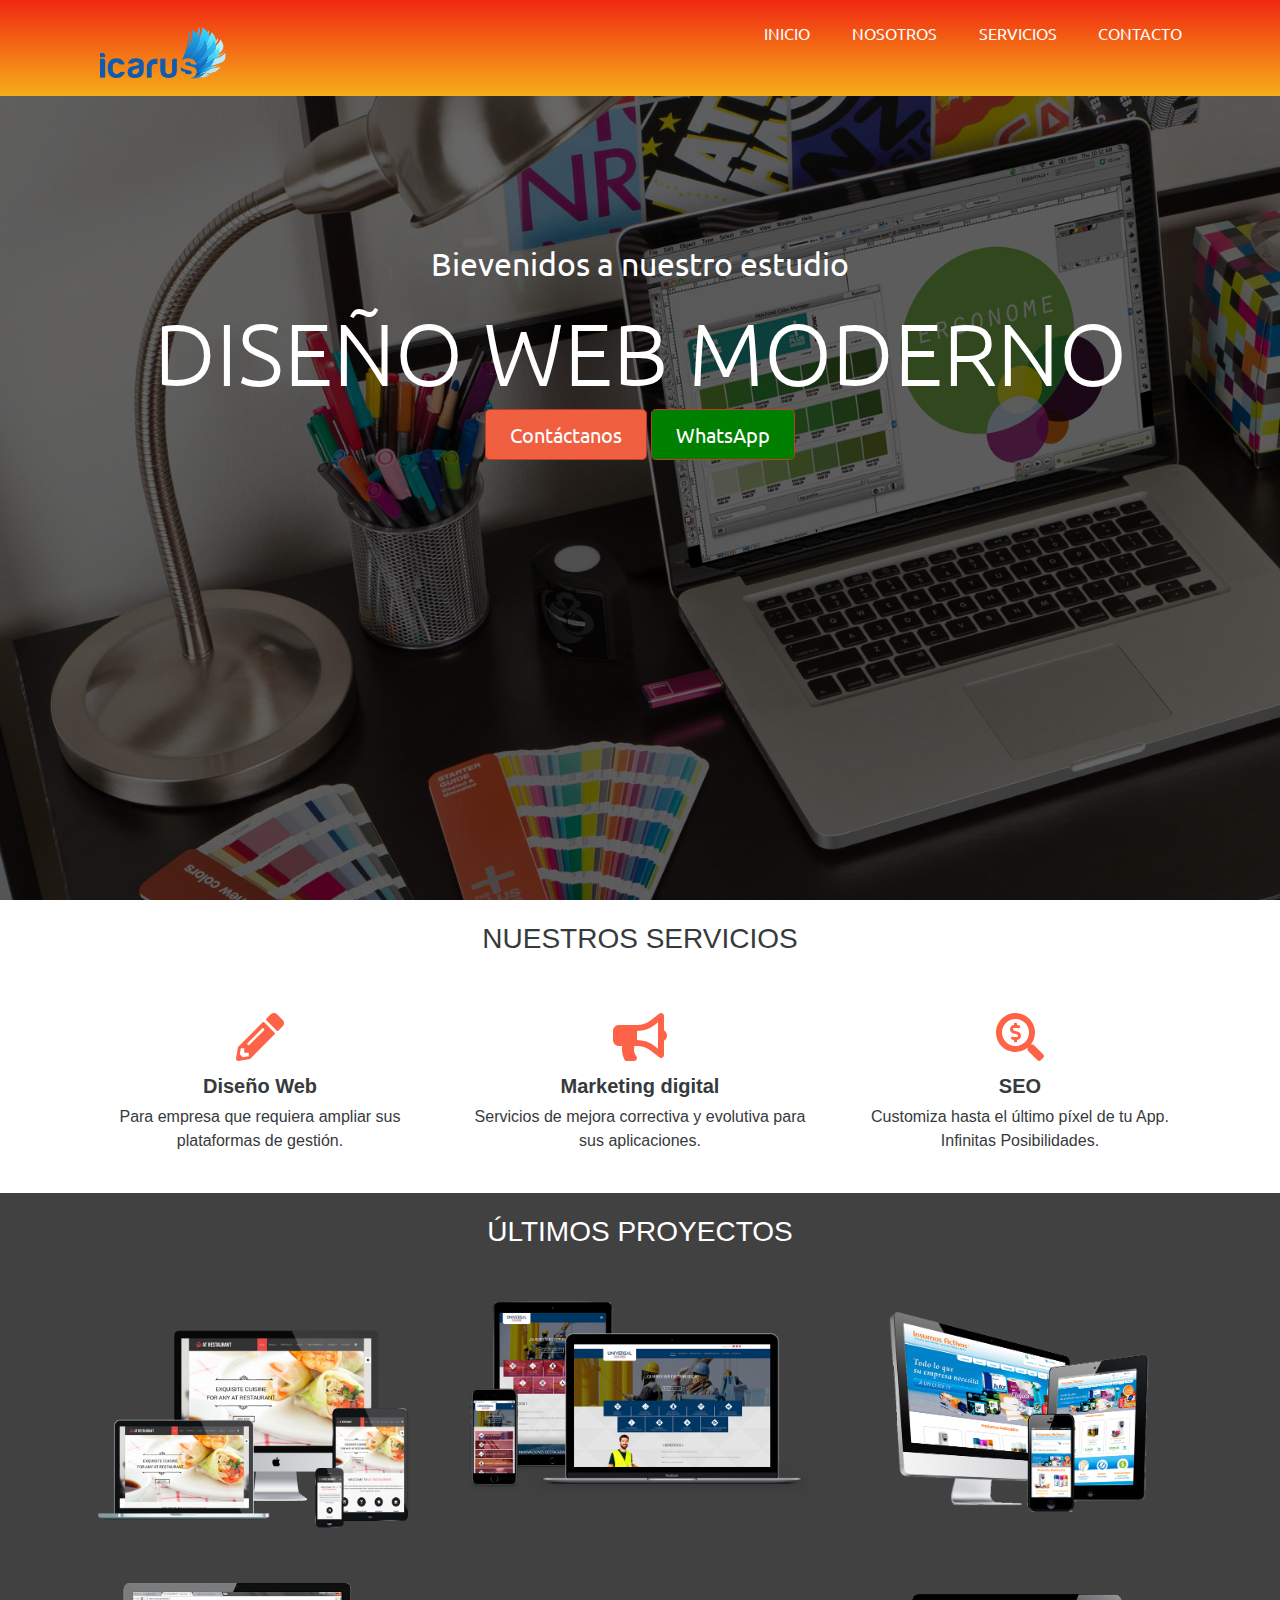
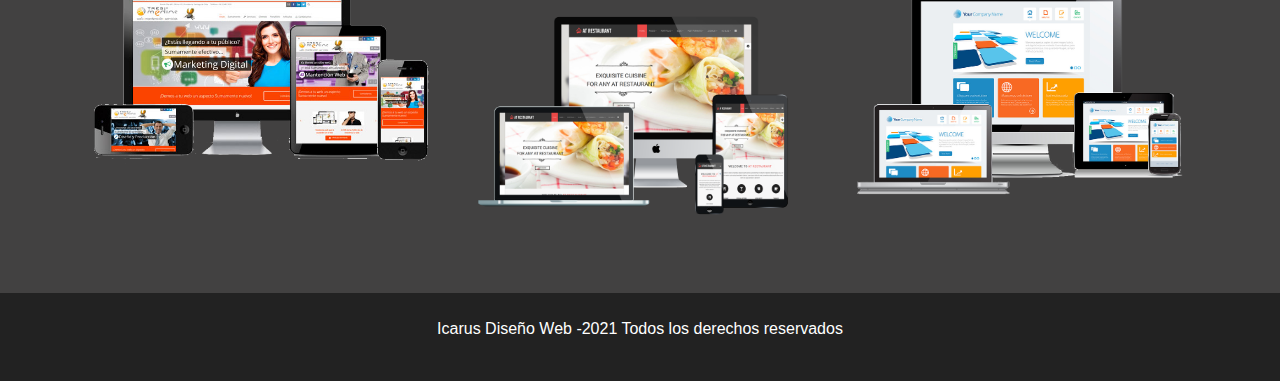
==== index.html @ f311ed61 "commit inicial" ====
<!DOCTYPE html>
<html lang="en">
  <head>
    <meta charset="utf-8">
    <meta name="viewport" content="width=device-width, initial-scale=1, shrink-to-fit=no">
    <meta http-equiv="x-ua-compatible" content="ie=edge">
    <meta name="description" content="Desarrollo de páginas web, tiendas online y marketing digital">
    <meta name="keywords" content="Icarus Diseño Web, diseño de páginas web, Marketing Digital Córdoba, Sitios Web, Sistemas Web a Medida, Comercio Electronico, Posicionamiento Web SEO, Google AdWords, negocios en internet, Desarrollo de Pymes, e-commerce Empresas, sitios web para empresa, programacion a medida.">
    <meta name="description" content="Diseño web Argentina, desarrollo de sitios web y marketing digital; ofrecemos diseño web en Argentina para Empresas Pymes.">
    <link rel="stylesheet" href="css/bootstrap.css">
    <link rel="stylesheet" href="css/estilos.css">
    <link rel="stylesheet" href="https://cdn.jsdelivr.net/npm/bootstrap-icons@1.5.0/font/bootstrap-icons.css">
   <title>Icarus Diseño Web - Martin Alfonzo</title>
  </head>
  <body>
 <section class="bienvenidos" id="bienvenidos">
<header class="encabezado">
<nav class="navbar navbar-dark navbar-fixed-top">
  <div class="container">
  <button class="navbar-toggler hidden-md-up float-xs-right" type="button" data-toggle="collapse" data-target="#menuprincipal">
    &#9776;
  </button>
  <img src="images/logo1.png" href="index.html"width="150"height="80" alt="logo">
  <div class="collapse navbar-toggleable-sm float-md-right" id="menuprincipal">
        <ul class="nav navbar-nav">
               <li class="nav-item active">
                <a class="nav-link" href="index.html">Inicio</a>
              </li>

              <li class="nav-item">
                <a class="nav-link" href="nosotros.html">Nosotros</a>
              </li>

              <li class="nav-item">
                <a class="nav-link" href="servicios.html"> Servicios</a>
              </li>
              <li class="nav-item">
                <a class="nav-link" href="contacto.html">Contacto</a>
              </li>
        </ul>
     </div>
  </div>
</nav>

</header>
          <div class="texto-bienvenido text-xs-center">
                <p class="text-bold">Bievenidos a nuestro estudio</p>
                <h1 class="display-2">DISEÑO WEB MODERNO</h1>
                <a href="contacto.html" class="btn btn-primary btn-lg">Contáctanos</a>
                <a href="contacto.html" class="btn btn-success btn-lg">WhatsApp</a>
          </div>
        </div>
</section>
<section class="servicios py-2 text-xs-center">
    <div class="container">
        <h2 class="h3 mb-3">NUESTROS SERVICIOS</h2>
         <div class="row">
             <div class="col-md-4">
                <span style="font-size: 3em; color: Tomato;">
                 <i class="fas fa-pencil-alt "></i></span>
                   <h3 class="h5">Diseño Web</h3>
                      <p>Para empresa que requiera ampliar sus plataformas de gestión.</p>
    </div>
        <div class="col-md-4">
          <span style="font-size: 3em; color: Tomato;">
           <i class="fa fa-bullhorn"></i></span>
             <h3  class="h5">Marketing digital</h3>
                <p>Servicios de mejora correctiva y evolutiva para sus aplicaciones.</p>
   </div>

     <div class="col-md-4">
      <span style="font-size: 3em; color: Tomato;">
         <i class="fas fa-search-dollar"></i></span>
           <h3  class="h5">SEO</h3>
              <p>Customiza hasta el último píxel de tu App. Infinitas Posibilidades.</p>
     </div>
   </div>

</div>
 </section>

<section class="ultimos-proyectos py-2 text-xs-center">
  <div class="container">
<h2 class="h3 mb-3">ÚLTIMOS PROYECTOS</h2>
 <div class="row">
      <div class="col-md-4">
         <a href="#">
          <img src="images/proyecto1.png" alt="Proyecto 1" width="290" class="img-fluid m-x-auto">
          </a>
      </div>
      <div class="col-md-4">
              <a href="#">   <img src="images/proyecto2.png" alt="Proyecto 2" width="290" class="img-fluid m-x-auto"> </a>
      </div>
            <div class="col-md-4">
               <a href="#">  <img src="images/proyecto3.png" alt="Proyecto 3" width="290" class="img-fluid m-x-auto"> </a>
            </div>
            <div class="col-md-4">
               <a href="#">  <img src="images/proyecto4.png" alt="Proyecto 4" width="290" class="img-fluid m-x-auto"> </a>
            </div>
            <div class="col-md-4">
                <a href="#"> <img src="images/proyecto5.png" alt="Proyecto 5" width="290" class="img-fluid m-x-auto"> </a>
            </div>
            <div class="col-md-4">
                <a href="#"> <img src="images/proyecto6.png" alt="Proyecto 6" width="290" class="img-fluid m-x-auto"> </a>
            </div>
      </div>
</section>
<footer class="footer   py-2 text-xs-center">
    <div class="container">
        <p>Icarus Diseño Web -2021 Todos los derechos reservados</p>
    </div>
</footer>
    <script src="js/all.js"></script>
    <script src="js/jquery.min.js"></script>
    <script src="js/bootstrap.min.js"></script>
  </body>
</html>
---- css/estilos.css ----
@import url("https://fonts.googleapis.com/css2?family=Ubuntu:wght@300;400;700&display=swap");
html {
  font-size: 16px;
  font-family: 'Ubuntu',sans-serif; }

/* Por debajo de 400px */
@media screen and (max-width: 400px) {
  body {
    font-size: 10px; } }
/*bienvenidos*/
.bienvenidos {
  background: url("../images/portada.png");
  background-size: cover;
  height: 100vh;
  overflow: hidden; }

.container-header {
  height: 100px; }

.encabezado {
  background: rgba(0, 0, 0, 0.2); }

.navbar-fixed-top {
  background: linear-gradient(to bottom, #f12711, #f5af19); }

.logo {
  height: 90px;
  width: 160px;
  margin: 0 auto;
  padding: 10px; }

a.nav-link {
  font-family: ubuntu !important; }

.navbar-dark .navbar-brand {
  color: #fdfdfd;
  font-family: Ubuntu;
  font-size: 1.3rem;
  text-transform: uppercase; }

.navbar-dark .navbar-brand:focus, .navbar-light .navbar-brand:hover {
  color: rgba(255, 255, 255, 0.98); }

.navbar-toggler {
  font-size: 1.6rem;
  color: #fff !important; }

.navbar-dark .navbar-nav .nav-link {
  color: white;
  text-align: center;
  padding: .8rem;
  text-transform: uppercase; }

.navbar-dark .navbar-nav .open > .nav-link, .navbar-light .navbar-nav .open > .nav-link:focus, .navbar-light .navbar-nav .open > .nav-link:hover, .navbar-light .navbar-nav .active > .nav-link, .navbar-light .navbar-nav .active > .nav-link:focus, .navbar-light .navbar-nav .active > .nav-link:hover, .navbar-light .navbar-nav .nav-link.open, .navbar-light .navbar-nav .nav-link.open:focus, .navbar-light .navbar-nav .nav-link.open:hover, .navbar-light .navbar-nav .nav-link.active, .navbar-light .navbar-nav .nav-link.active:focus, .navbar-light .navbar-nav .nav-link.active:hover {
  color: rgba(255, 255, 255, 0.95);
  background: #000; }

.navbar-dark .navbar-nav .nav-link:focus, .navbar-light .navbar-nav .nav-link:hover {
  color: white;
  background: #9B3508;
  border-radius: 10px; }

#menuprincipal {
  clear: both; }

.texto-bienvenido {
  color: #fff;
  margin-top: 15rem;
  text-align: left;
  font-family: Ubuntu;
  font-size: 700;
  position: relative;
  text-align: center; }

.btn-primary {
  background-color: #F05F40;
  border-color: #b93e24;
  transition: all .5s ease;
  position: relative; }

.btn-primary:hover {
  color: #fff;
  background-color: #fd7355;
  border-color: #F05F40; }

.btn-success {
  background-color: green;
  border-color: #b93e24;
  transition: all .5s ease; }

/*Quienes somos*/
.quienes-somos {
  color: #000;
  padding-top: 30px; }

.container-nosotros {
  display: flex;
  flex-direction: row;
  flex-wrap: wrap;
  justify-content: center;
  align-items: center;
  position: relative;
  padding-top: 100px;
  background-color: #fff; }

.item-1 {
  margin: 0px  auto; }

.item-2 {
  margin: 0px auto; }

.nosotros {
  display: block;
  background: #2C5364;
  color: #fff;
  width: 100%;
  padding: 10px;
  position: relative;
  top: 50%;
  left: 50%;
  font-family: Ubuntu;
  font-size: 1rem;
  border-radius: 20px; }

.text-bold {
  display: block;
  font-family: 'Ubuntu',sans-serif;
  font-size: 2rem;
  text-align: center;
  top: 50%;
  left: 50%; }

.titulo {
  display: block;
  color: #000;
  width: 100%;
  padding: 10px;
  position: relative;
  top: 50%;
  left: 50%;
  font-family: Ubuntu;
  font-size: 3rem; }

.btn-secondary {
  display: block;
  font-family: 'Ubuntu',sans-serif;
  font-size: 1rem;
  background-color: #f5af19;
  position: relative;
  top: 50%;
  left: 50%;
  border-radius: 10px; }

/* Servicios*/
.servicios .fa {
  color: #F05F40;
  font-size: 6rem; }

.servicios h3 {
  font-weight: bold; }

.container-card {
  margin: 8rem;
  padding: 10px; }

.principal {
  margin-top: 10rem;
  font-family: 'Ubuntu'; }

/*tarjeta 1*/
.card-header-first {
  margin-top: -40px;
  height: 90px;
  background: linear-gradient(to right, #b92b27, #1565c0);
  box-shadow: 1px 5px 15px #a2a2a2; }

.card-header-title {
  text-align: center;
  font-family: 'Ubuntu',sans-serif;
  font-size: 2rem;
  position: relative; }

/*efecto shadows para todas las tarjetas*/
.card-section {
  box-shadow: 0 2px 5px 0 rgba(0, 0, 0, 0.16), 0 2px 10px 0 rgba(0, 0, 0, 0.12); }

/*Para el efecto sombra al pasar por encima el mouse*/
.card-section:hover {
  box-shadow: 1px 1px 20px #d2d2d2; }

/*modal estilos*/
.modal-backdrop {
  background-color: #0000ff; }

.modal-content {
  border-radius: 10px;
  background-clip: border-box; }

/* Ultimos proyectos*/
.ultimos-proyectos {
  background: #424141;
  color: #fff; }

.ultimos-proyectos a {
  display: block;
  overflow: hidden;
  margin-bottom: 1.5rem; }

.ultimos-proyectos img {
  transition: all .3s ease;
  min-width: 100%; }

.ultimos-proyectos a:hover img {
  transform: scale(1.5); }

/*Contacto*/
.imgContacto {
  margin: 0 auto;
  display: block; }

/*Pie de pagina*/
.footer {
  color: #fff;
  background: #222222; }

@media (min-width: 768px) {
  html {
    font-size: 16px; }

  #menuprincipal {
    clear: inherit; }

  .bienvenidos {
    background: url("../images/portada1.jpg");
    background-size: cover;
    background-repeat: no-repeat;
    background-position: center; }

  #bienvenidos:before {
    content: '';
    position: absolute;
    top: 0;
    bottom: 0;
    left: 0;
    right: 0;
    background-color: rgba(0, 0, 0, 0.6); } }

/*# sourceMappingURL=estilos.css.map */
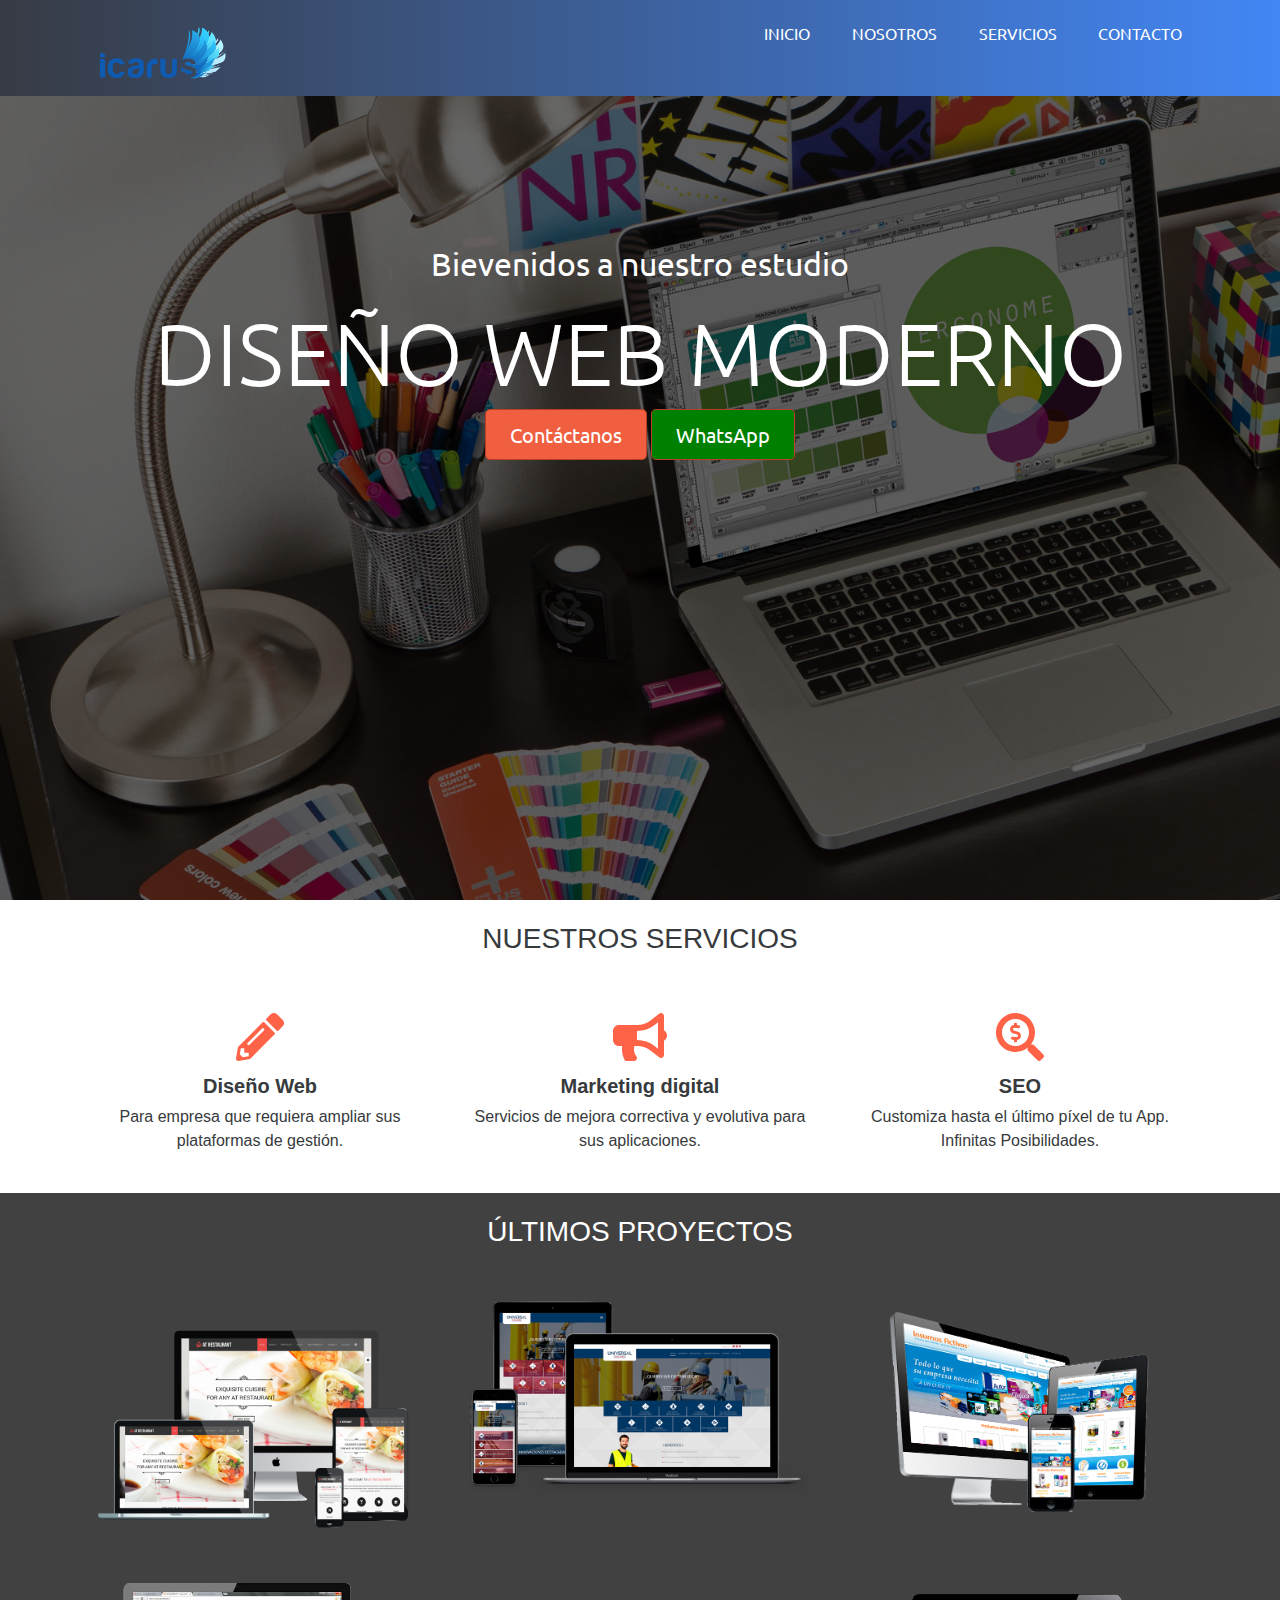
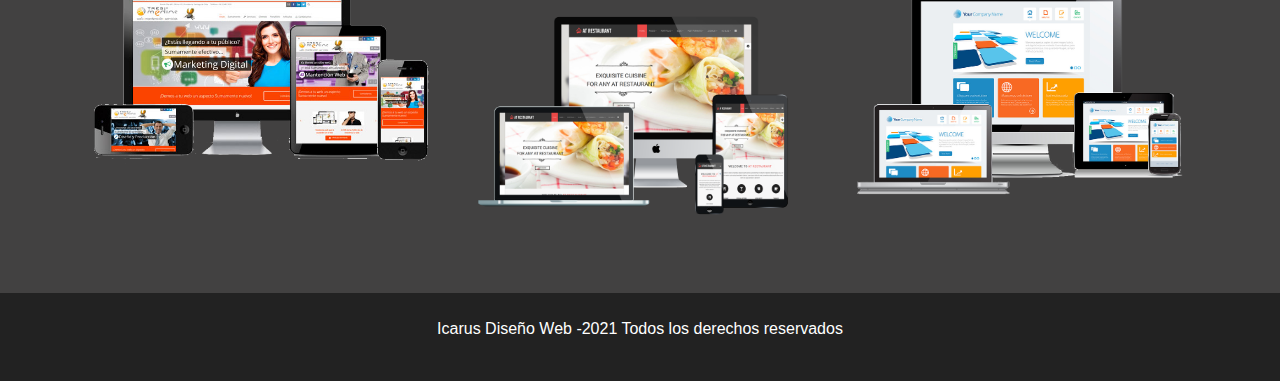
==== commit f4566896: "se agrego boton en logo" ====
--- a/index.html
+++ b/index.html
@@ -20,7 +20,7 @@
   <button class="navbar-toggler hidden-md-up float-xs-right" type="button" data-toggle="collapse" data-target="#menuprincipal">
     &#9776;
   </button>
-  <img src="images/logo1.png" href="index.html"width="150"height="80" alt="logo">
+  <a href="index.html"><img src="images/logo1.png" href="index.html"width="150"height="80" alt="logo"></a>
   <div class="collapse navbar-toggleable-sm float-md-right" id="menuprincipal">
         <ul class="nav navbar-nav">
                <li class="nav-item active">
--- a/css/estilos.css
+++ b/css/estilos.css
@@ -21,7 +21,7 @@
   background: rgba(0, 0, 0, 0.2); }
 
 .navbar-fixed-top {
-  background: linear-gradient(to bottom, #f12711, #f5af19); }
+  background: linear-gradient(to right, #373b44, #4286f4); }
 
 .logo {
   height: 90px;
@@ -152,10 +152,6 @@
   border-radius: 10px; }
 
 /* Servicios*/
-.servicios .fa {
-  color: #F05F40;
-  font-size: 6rem; }
-
 .servicios h3 {
   font-weight: bold; }
 
@@ -244,5 +240,8 @@
     left: 0;
     right: 0;
     background-color: rgba(0, 0, 0, 0.6); } }
+/* Formulario de contacto*/
+.contacto-box {
+  background: black; }
 
 /*# sourceMappingURL=estilos.css.map */
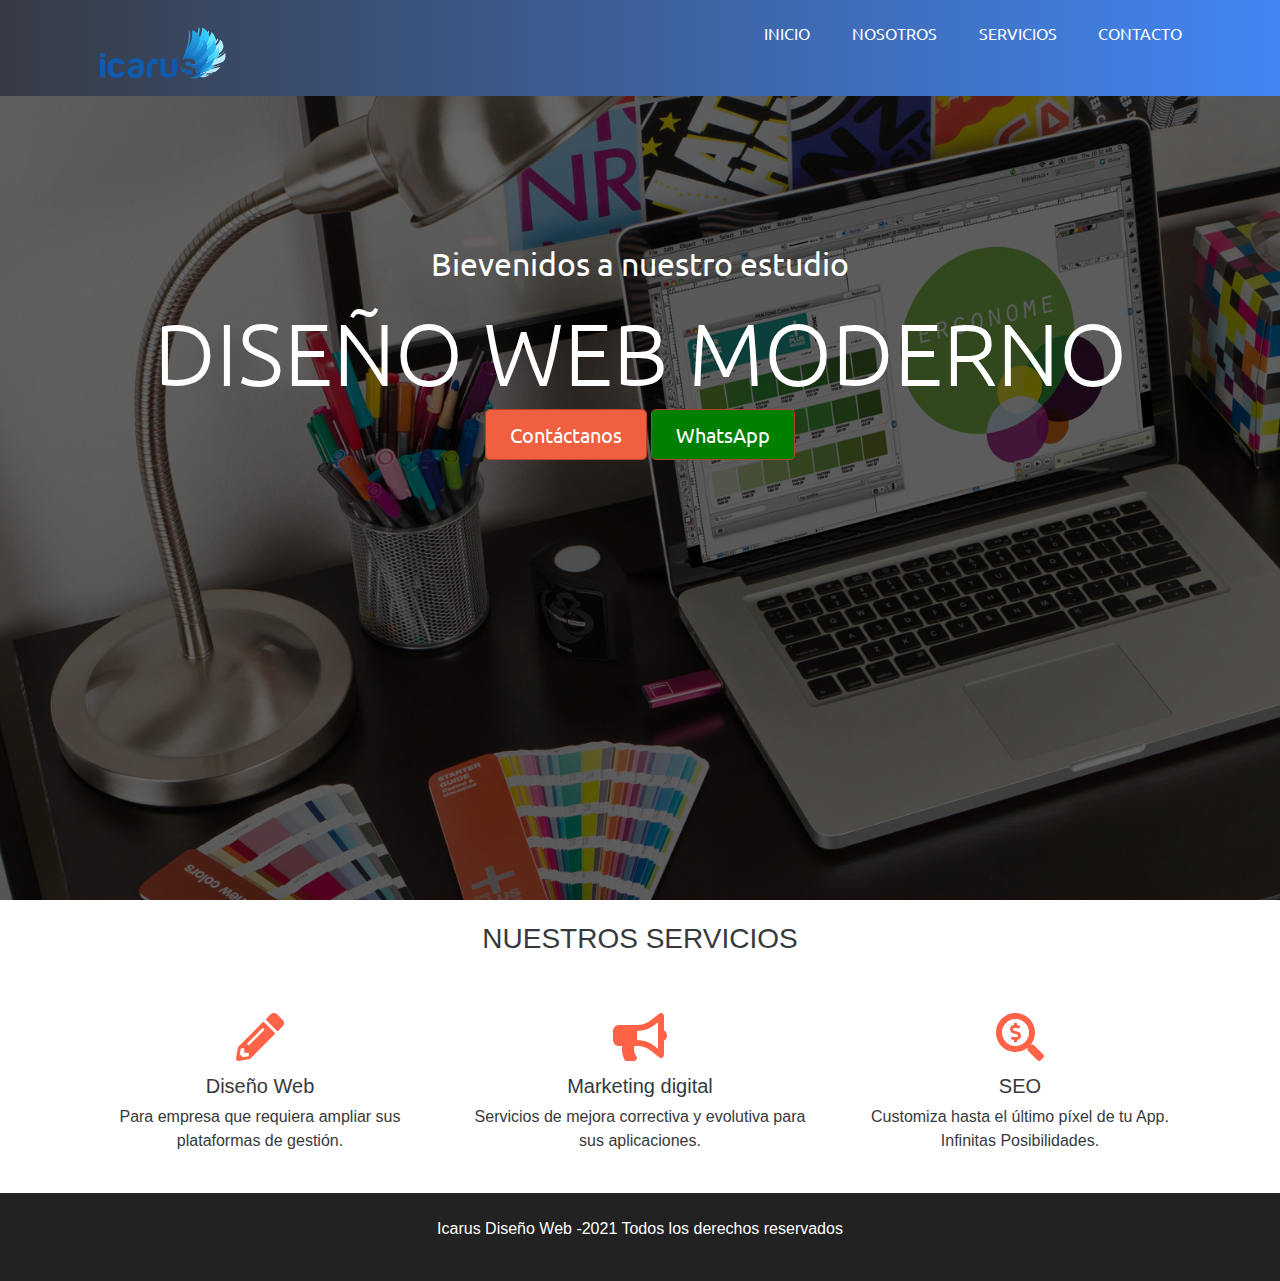
==== commit f75fe618: "elimine imagenes" ====
--- a/index.html
+++ b/index.html
@@ -79,32 +79,7 @@
 </div>
  </section>
 
-<section class="ultimos-proyectos py-2 text-xs-center">
-  <div class="container">
-<h2 class="h3 mb-3">ÚLTIMOS PROYECTOS</h2>
- <div class="row">
-      <div class="col-md-4">
-         <a href="#">
-          <img src="images/proyecto1.png" alt="Proyecto 1" width="290" class="img-fluid m-x-auto">
-          </a>
-      </div>
-      <div class="col-md-4">
-              <a href="#">   <img src="images/proyecto2.png" alt="Proyecto 2" width="290" class="img-fluid m-x-auto"> </a>
-      </div>
-            <div class="col-md-4">
-               <a href="#">  <img src="images/proyecto3.png" alt="Proyecto 3" width="290" class="img-fluid m-x-auto"> </a>
-            </div>
-            <div class="col-md-4">
-               <a href="#">  <img src="images/proyecto4.png" alt="Proyecto 4" width="290" class="img-fluid m-x-auto"> </a>
-            </div>
-            <div class="col-md-4">
-                <a href="#"> <img src="images/proyecto5.png" alt="Proyecto 5" width="290" class="img-fluid m-x-auto"> </a>
-            </div>
-            <div class="col-md-4">
-                <a href="#"> <img src="images/proyecto6.png" alt="Proyecto 6" width="290" class="img-fluid m-x-auto"> </a>
-            </div>
-      </div>
-</section>
+
 <footer class="footer   py-2 text-xs-center">
     <div class="container">
         <p>Icarus Diseño Web -2021 Todos los derechos reservados</p>
--- a/css/estilos.css
+++ b/css/estilos.css
@@ -151,17 +151,44 @@
   left: 50%;
   border-radius: 10px; }
 
-/* Servicios*/
-.servicios h3 {
-  font-weight: bold; }
-
-.container-card {
-  margin: 8rem;
-  padding: 10px; }
-
-.principal {
-  margin-top: 10rem;
-  font-family: 'Ubuntu'; }
+/* Servicios
+
+
+.servicios h3{
+font-weight: bold;
+}
+.container-card{
+    margin:8rem;
+    padding:10px;
+}
+
+.principal{
+    
+    margin-top:10rem;
+    font-family: 'Ubuntu';
+}
+*/
+/* services */
+.services {
+  padding-top: 10rem; }
+
+.services .icon-box {
+  padding: 33px 25px;
+  text-align: center;
+  background: #fff;
+  cursor: pointer;
+  transition: 0.5s; }
+
+.services .icon-box:hover {
+  box-shadow: 0px 15px 30px; }
+
+.services .icon-box .icon i {
+  color: #FCAB44;
+  font-size: 43px; }
+
+.services .icon-box h4 {
+  margin-bottom: 15px;
+  color: #FC562C; }
 
 /*tarjeta 1*/
 .card-header-first {
@@ -193,21 +220,38 @@
   background-clip: border-box; }
 
 /* Ultimos proyectos*/
-.ultimos-proyectos {
-  background: #424141;
-  color: #fff; }
-
-.ultimos-proyectos a {
-  display: block;
-  overflow: hidden;
-  margin-bottom: 1.5rem; }
-
-.ultimos-proyectos img {
-  transition: all .3s ease;
-  min-width: 100%; }
-
-.ultimos-proyectos a:hover img {
-  transform: scale(1.5); }
+main .portafolio {
+  background: #f0f3f5;
+  padding: 60px 0; }
+
+main .portafolio .portafolio-textos {
+  text-align: center;
+  margin-bottom: 60px;
+  color: #2d3950;
+  font-size: 20px; }
+
+.portafolio .portafolio-textos p {
+  color: #909090;
+  font-size: 15px;
+  margin: 20px 0 0 0; }
+
+.portafolio .galeria {
+  display: flex;
+  justify-content: space-between;
+  flex-wrap: wrap; }
+
+.portafolio .galeria .fotos {
+  width: 30%;
+  margin-bottom: 20px; }
+
+.portafolio .galeria .fotos img {
+  width: 100%;
+  height: 210px;
+  border-radius: 5px; }
+
+.portafolio .galeria .fotos img:hover {
+  opacity: .6;
+  cursor: pointer; }
 
 /*Contacto*/
 .imgContacto {
